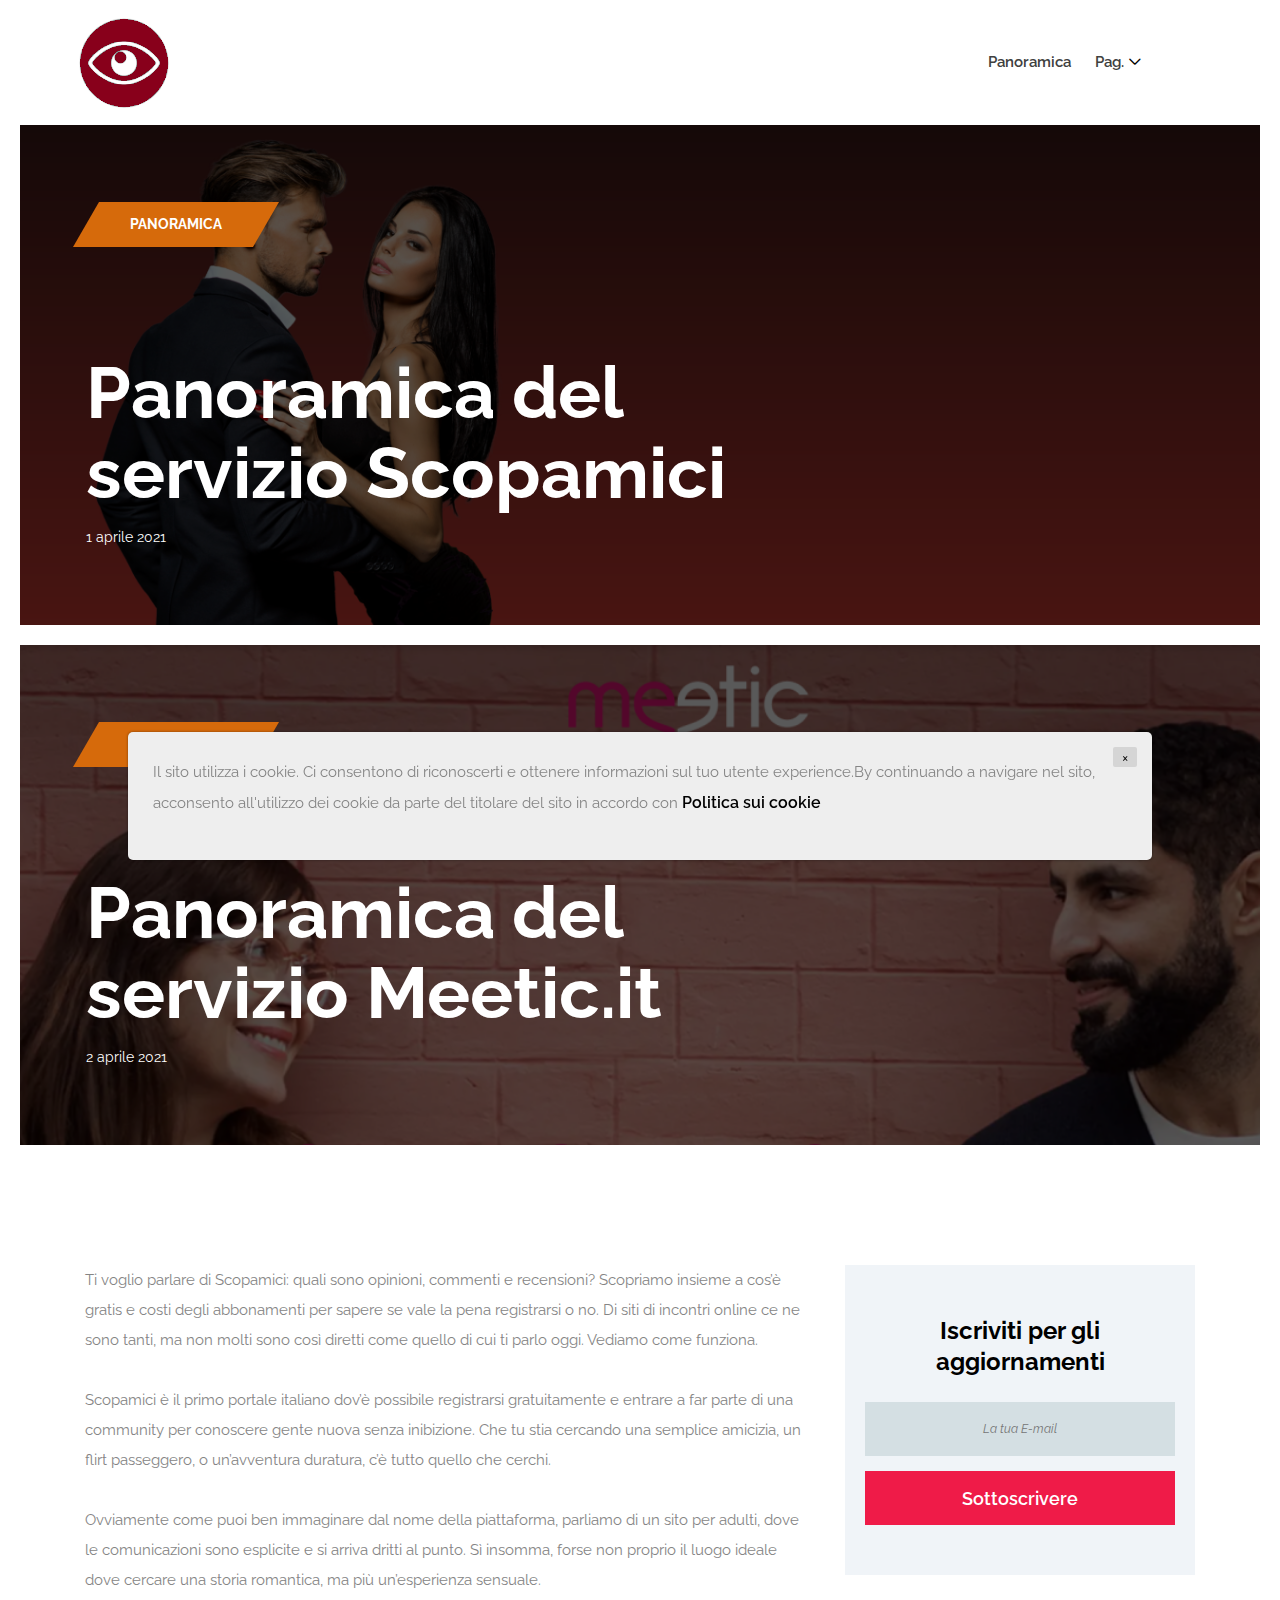
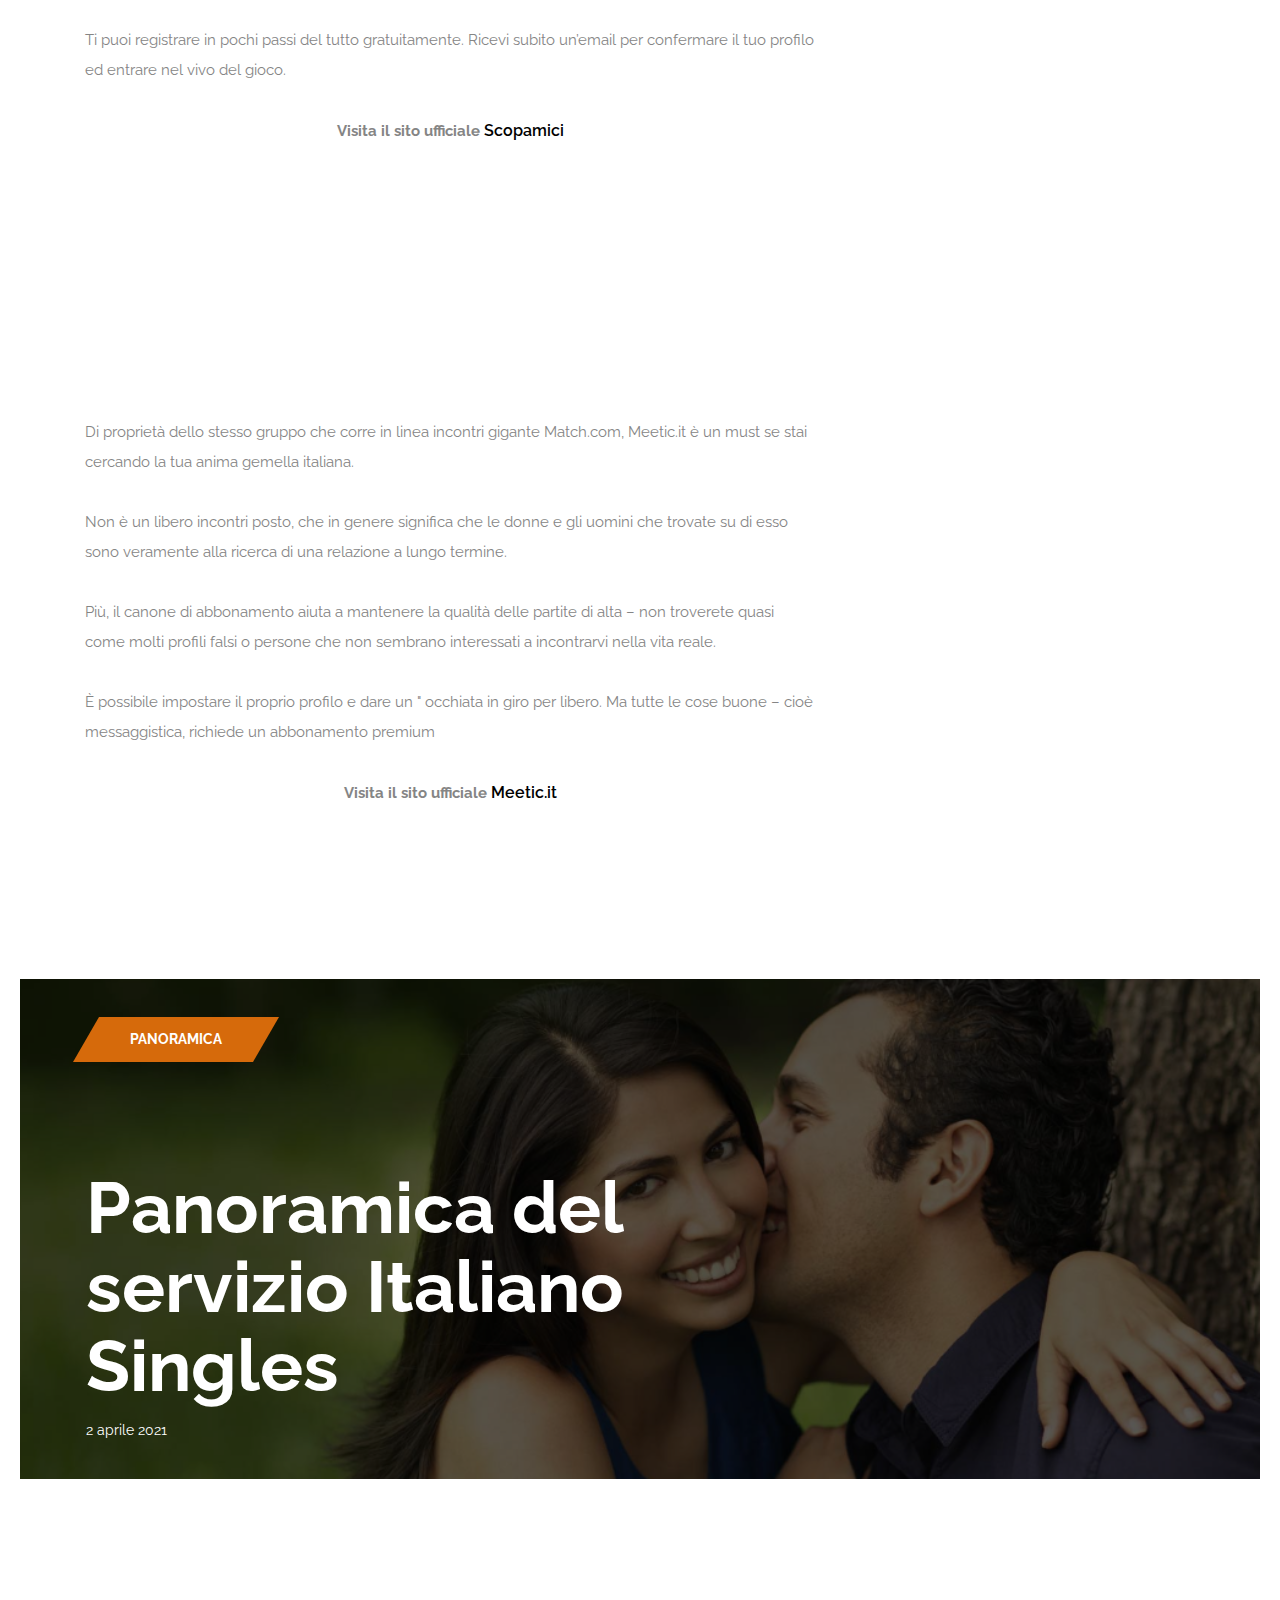
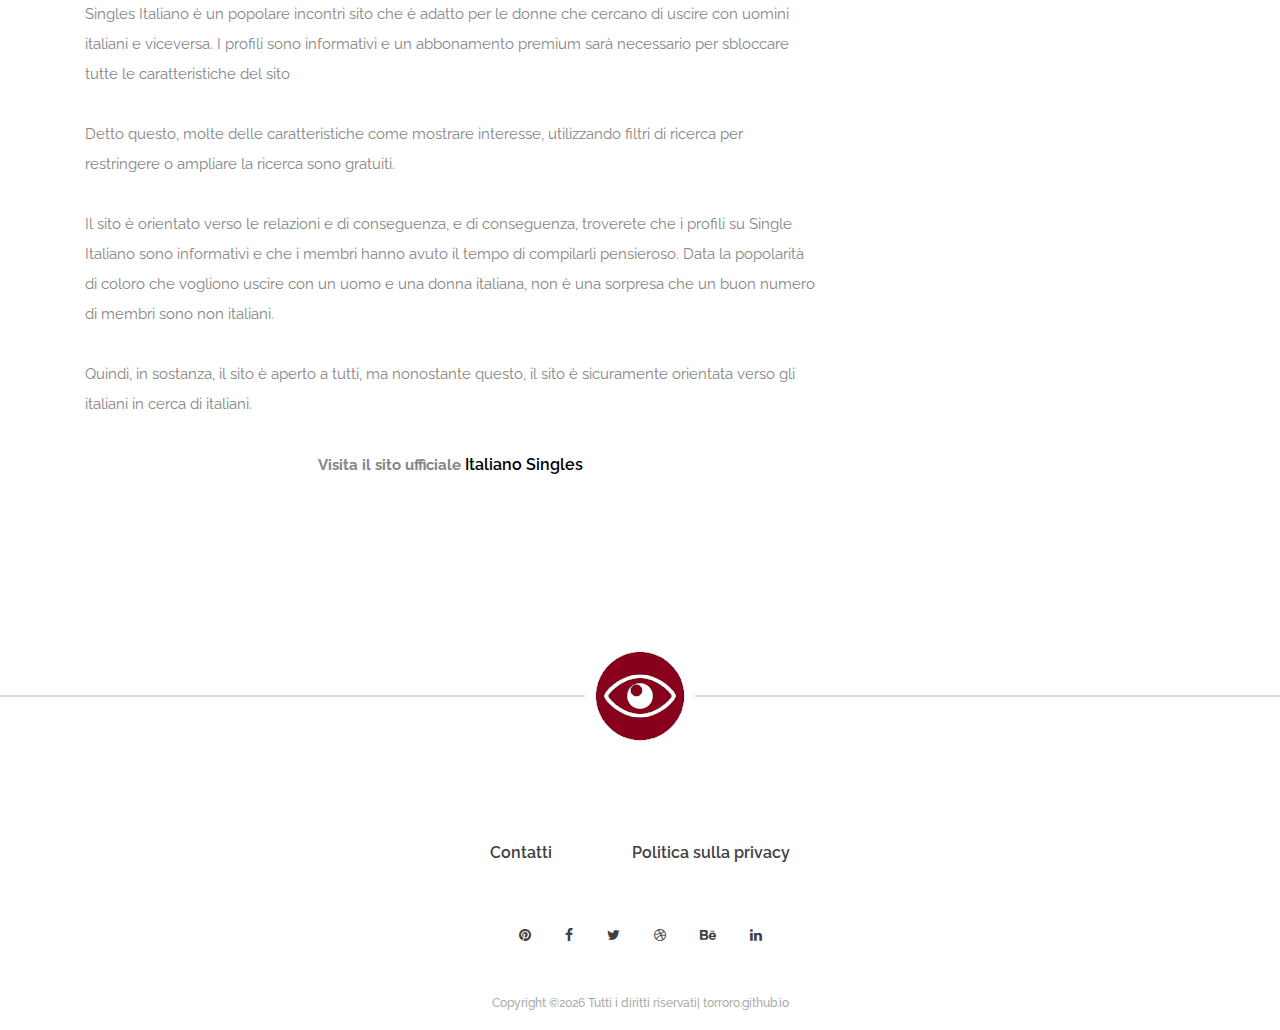
==== index.html @ 52f7a4c8 "Add files via upload" ====
<!DOCTYPE html>
<html lang="it">

<head>
    <meta charset="UTF-8">
    <meta name="description" content="">
    <meta http-equiv="X-UA-Compatible" content="IE=edge">
    <meta name="viewport" content="width=device-width, initial-scale=1, shrink-to-fit=no">
	<meta name="keywords" content="sito di incontri, incontri online, trovare un partner, trovare una coppia, trovare l'amore, servizio di incontri">
    <!-- The above 4 meta tags *must* come first in the head; any other head content must come *after* these tags -->

    <!-- Title -->
    <title>Panoramica dei servizi di incontri</title>

    <!-- Favicon -->
    <link rel="icon" href="img/core-img/logo.png">

    <!-- Stylesheet -->
    <link rel="stylesheet" href="style.css">

</head>

<body>
    <!-- Preloader -->
    <div class="preloader d-flex align-items-center justify-content-center">
        <div class="lds-ellipsis">
            <div></div>
            <div></div>
            <div></div>
            <div></div>
        </div>
    </div>

    <!-- ##### Header Area Start ##### -->
    <header class="header-area">
        <!-- Navbar Area -->
        <div class="newsbox-main-menu">
            <div class="classy-nav-container breakpoint-off">
                <div class="container-fluid">
                    <!-- Menu -->
                    <nav class="classy-navbar justify-content-between" id="newsboxNav">

                        <!-- Nav brand -->
                        <a href="/"  class="nav-brand"><img src="img/core-img/logo.png" alt=""></a>

                        <!-- Navbar Toggler -->
                        <div class="classy-navbar-toggler">
                            <span class="navbarToggler"><span></span><span></span><span></span></span>
                        </div>

                        <!-- Menu -->
                        <div class="classy-menu">

                            <!-- Close Button -->
                            <div class="classycloseIcon">
                                <div class="cross-wrap"><span class="top"></span><span class="bottom"></span></div>
                            </div>

                                                       <!-- Nav Start -->
                            <div class="classynav">
                                <ul>
                                    
                                    <li><a href="/">Panoramica</a></li>
                                    <li><a href="/">Pag.</a>
                                        <ul class="dropdown">
                                            <li><a href="/">Panoramica</a></li>
                                            <li><a href="contact.html">Contatti</a></li>
											<li><a href="privacy.html">Politica sulla privacy</a></li>
                                        </ul>
                                    </li>
                                    
                                </ul>

                                <!-- Header Add Area -->
                                <div class="header-add-area">
                              
                                </div>
                            </div>
                            <!-- Nav End -->


                        </div>
                    </nav>
                </div>
            </div>
        </div>
    </header>
    <!-- ##### Header Area End ##### -->


    <!-- ##### Post Details Title Area Start ##### -->
    <div class="post-details-title-area bg-overlay clearfix" style="background-image: url(img/bg-img/scopamici.png)">
        <div class="container-fluid h-100">
            <div class="row h-100 align-items-center">
                <div class="col-12 col-lg-8">
                    <!-- Post Content -->
                    <div class="post-content">
                        <p class="tag"><span>Panoramica</span></p>
                        <p class="post-title">Panoramica del servizio Scopamici</p>
                        <div class="d-flex align-items-center">
                            <span class="post-date mr-30">1 aprile 2021</span>
                        </div>
                    </div>
                </div>
            </div>
        </div>
    </div>
    <!-- ##### Post Details Title Area End ##### -->

    
	
	<!-- ##### Post Details Title Area Start ##### -->
    <div class="post-details-title-area bg-overlay clearfix" style="background-image: url(img/bg-img/meetic.png); background-position-y: top">
        <div class="container-fluid h-100">
            <div class="row h-100 align-items-center">
                <div class="col-12 col-lg-8">
                    <!-- Post Content -->
                    <div class="post-content">
                        <p class="tag"><span>Panoramica</span></p>
                        <p class="post-title">Panoramica del servizio Meetic.it</p>
                        <div class="d-flex align-items-center">
                            <span class="post-date mr-30">2 aprile 2021</span>
                        </div>
                    </div>
                </div>
            </div>
        </div>
    </div>
    <!-- ##### Post Details Title Area End ##### -->
	
	<!-- ##### Post Details Area Start ##### -->
    <section class="post-news-area section-padding-100-0 mb-70">
        <div class="container">
            <div class="row justify-content-center">
                <!-- Post Details Content Area -->
                <div class="col-12 col-lg-8">
                    <div class="post-details-content mb-100">
                        <p>Ti voglio parlare di Scopamici: quali sono opinioni, commenti e recensioni? Scopriamo insieme a cos’è gratis e costi degli abbonamenti per sapere se vale la pena registrarsi o no. Di siti di incontri online ce ne sono tanti, ma non molti sono così diretti come quello di cui ti parlo oggi. Vediamo come funziona.</p>
                        <p>Scopamici è il primo portale italiano dov’è possibile registrarsi gratuitamente e entrare a far parte di una community per conoscere gente nuova senza inibizione. Che tu stia cercando una semplice amicizia, un flirt passeggero, o un’avventura duratura, c’è tutto quello che cerchi.</p>
                        <p>Ovviamente come puoi ben immaginare dal nome della piattaforma, parliamo di un sito per adulti, dove le comunicazioni sono esplicite e si arriva dritti al punto. Sì insomma, forse non proprio il luogo ideale dove cercare una storia romantica, ma più un’esperienza sensuale. </p>
                        <p>Ti puoi registrare in pochi passi del tutto gratuitamente. Ricevi subito un’email per confermare il tuo profilo ed entrare nel vivo del gioco.</p>
						<p style="text-align:center"><strong>Visita il sito ufficiale <a target="_blank" href="https://scopamici.com">Scopamici</a></strong></p>
                    </div>

                </div>

                <!-- Sidebar Widget -->
                <div class="col-12 col-sm-9 col-md-6 col-lg-4">
                    <div class="sidebar-area">

                        <!-- Newsletter Widget -->
                        <div class="single-widget-area newsletter-widget mb-30">
                            <h4>Iscriviti per gli aggiornamenti</h4>
                            <form>
                                <input type="email" name="nl-email" id="nlemail" placeholder="La tua E-mail">
                                <button class="btn newsbox-btn w-100">Sottoscrivere</button>
                            </form>
                        </div>



                    </div>
                </div>
            </div>
        </div>
    </section>
    <!-- ##### Post Details Area End ##### -->

    <!-- ##### Post Details Area Start ##### -->
    <section class="post-news-area section-padding-100-0 mb-70">
        <div class="container">
            <div class="row justify-content-center">
                <!-- Post Details Content Area -->
                <div class="col-12 col-lg-8">
                    <div class="post-details-content mb-100">
                        <p>Di proprietà dello stesso gruppo che corre in linea incontri gigante Match.com, Meetic.it è un must se stai cercando la tua anima gemella italiana.</p>
                        <p>Non è un libero incontri posto, che in genere significa che le donne e gli uomini che trovate su di esso sono veramente alla ricerca di una relazione a lungo termine.</p>
                        <p>Più, il canone di abbonamento aiuta a mantenere la qualità delle partite di alta – non troverete quasi come molti profili falsi o persone che non sembrano interessati a incontrarvi nella vita reale. </p>
                        <p>È possibile impostare il proprio profilo e dare un " occhiata in giro per libero. Ma tutte le cose buone – cioè messaggistica, richiede un abbonamento premium</p>
						<p style="text-align:center"><strong>Visita il sito ufficiale <a target="_blank" href="https://meetic.it">Meetic.it</a></strong></p>
                    </div>

                </div>

                <!-- Sidebar Widget -->
                <div class="col-12 col-sm-9 col-md-6 col-lg-4">
                    <div class="sidebar-area">
                    </div>
                </div>
            </div>
        </div>
    </section>
    <!-- ##### Post Details Area End ##### -->
	
	<!-- ##### Post Details Title Area Start ##### -->
    <div class="post-details-title-area bg-overlay clearfix" style="background-image: url(img/bg-img/itsing.png); background-position-y: top">
        <div class="container-fluid h-100">
            <div class="row h-100 align-items-center">
                <div class="col-12 col-lg-8">
                    <!-- Post Content -->
                    <div class="post-content">
                        <p class="tag"><span>Panoramica</span></p>
                        <p class="post-title">Panoramica del servizio Italiano Singles</p>
                        <div class="d-flex align-items-center">
                            <span class="post-date mr-30">2 aprile 2021</span>
                        </div>
                    </div>
                </div>
            </div>
        </div>
    </div>
    <!-- ##### Post Details Title Area End ##### -->

    <!-- ##### Post Details Area Start ##### -->
    <section class="post-news-area section-padding-100-0 mb-70">
        <div class="container">
            <div class="row justify-content-center">
                <!-- Post Details Content Area -->
                <div class="col-12 col-lg-8">
                    <div class="post-details-content mb-100">
                        <p>Singles Italiano è un popolare incontri sito che è adatto per le donne che cercano di uscire con uomini italiani e viceversa. I profili sono informativi e un abbonamento premium sarà necessario per sbloccare tutte le caratteristiche del sito</p>
                        <p>Detto questo, molte delle caratteristiche come mostrare interesse, utilizzando filtri di ricerca per restringere o ampliare la ricerca sono gratuiti.</p>
                        <p>Il sito è orientato verso le relazioni e di conseguenza, e di conseguenza, troverete che i profili su Single Italiano sono informativi e che i membri hanno avuto il tempo di compilarli pensieroso. Data la popolarità di coloro che vogliono uscire con un uomo e una donna italiana, non è una sorpresa che un buon numero di membri sono non italiani.</p>
                        <p>Quindi, in sostanza, il sito è aperto a tutti, ma nonostante questo, il sito è sicuramente orientata verso gli italiani in cerca di italiani.</p>
						<p style="text-align:center"><strong>Visita il sito ufficiale <a target="_blank" href="https://italianosingles.com">Italiano Singles</a></strong></p>
                    </div>

                </div>

                <!-- Sidebar Widget -->
                <div class="col-12 col-sm-9 col-md-6 col-lg-4">
                    <div class="sidebar-area">
                    </div>
                </div>
            </div>
        </div>
    </section>
    <!-- ##### Post Details Area End ##### -->
	
	

    <!-- ##### Footer Area Start ##### -->
    <footer class="footer-area">
        <!-- Footer Logo -->
        <div class="footer-logo mb-100">
            <a href="/"><img src="img/core-img/logo.png" alt=""></a>
        </div>
        <!-- Footer Content -->
        <div class="container">
            <div class="row">
                <div class="col-12">
                    <div class="footer-content text-center">
                        <!-- Footer Nav -->
                        <div class="footer-nav">
                            <ul>
                                <li><a href="contact.html">Contatti</a></li>
                                <li><a href="privacy.html">Politica sulla privacy</a></li>
                            </ul>
                        </div>
                        <!-- Social Info -->
                        <div class="footer-social-info">
                            <a href="/" data-toggle="tooltip" data-placement="top" title="pinterest"><i class="fa fa-pinterest" aria-hidden="true"></i></a>
                            <a href="/" data-toggle="tooltip" data-placement="top" title="facebook"><i class="fa fa-facebook" aria-hidden="true"></i></a>
                            <a href="/" data-toggle="tooltip" data-placement="top" title="twitter"><i class="fa fa-twitter" aria-hidden="true"></i></a>
                            <a href="/" data-toggle="tooltip" data-placement="top" title="dribbble"><i class="fa fa-dribbble" aria-hidden="true"></i></a>
                            <a href="/" data-toggle="tooltip" data-placement="top" title="behance"><i class="fa fa-behance" aria-hidden="true"></i></a>
                            <a href="/" data-toggle="tooltip" data-placement="top" title="linkedin"><i class="fa fa-linkedin" aria-hidden="true"></i></a>
                        </div>

                        
                        <!-- Copywrite Text -->
                        <p class="copywrite-text"><a>
<!-- Link back to Colorlib can't be removed. Template is licensed under CC BY 3.0. -->
Copyright &copy;<script>document.write(new Date().getFullYear());</script> Tutti i diritti riservati| torroro.github.io</a>
<!-- Link back to Colorlib can't be removed. Template is licensed under CC BY 3.0. --></p>
                    </div>
                </div>
            </div>
        </div>
    </footer>
    <!-- ##### Footer Area Start ##### -->

    <!-- ##### All Javascript Script ##### -->
    <!-- jQuery-2.2.4 js -->
    <script src="js/jquery/jquery-2.2.4.min.js"></script>
    <!-- Popper js -->
    <script src="js/bootstrap/popper.min.js"></script>
    <!-- Bootstrap js -->
    <script src="js/bootstrap/bootstrap.min.js"></script>
    <!-- All Plugins js -->
    <script src="js/plugins/plugins.js"></script>
    <!-- Active js -->
    <script src="js/active.js"></script>
	<div class='cookie-banner'>
		<p>
			Il sito utilizza i cookie. Ci consentono di riconoscerti e ottenere informazioni sul tuo utente experience.By continuando a navigare nel sito, acconsento all'utilizzo dei cookie da parte del titolare del sito in accordo con <a target="_blank" href="https://en.wikipedia.org/wiki/HTTP_cookie"> Politica sui cookie</a>
		</p>
		<button class='close-cookie'>&times;</button>
	</div>
	<script>
		window.onload = function() {
			$('.close-cookie').click(function () {
				$('.cookie-banner').fadeOut();
			})
		}
	</script>
	<script>
		let elems = document.querySelectorAll('.server-name');
		elems.forEach((elem) => {
			elem.innerHTML = window.location.hostname
		})
	</script>
</body>

</html>
---- style.css ----
/* [Master Stylesheet - v1.0] */
/* :: 1.0 Import Fonts */
@import url("https://fonts.googleapis.com/css?family=Raleway:200,300,400,500,600,700,800,900");
/* :: 2.0 Import All CSS */
@import url(css/bootstrap.min.css);
@import url(css/classy-nav.css);
@import url(css/owl.carousel.min.css);
@import url(css/animate.css);
@import url(css/magnific-popup.css);
@import url(css/font-awesome.min.css);
/* :: 3.0 Base CSS */
* {
  margin: 0;
  padding: 0; }

body {
  font-family: "Raleway", sans-serif;
  font-size: 14px; }

h1,
h2,
h3,
h4,
h5,
h6 {
  font-family: "Raleway", sans-serif;
  color: #000000;
  line-height: 1.3;
  font-weight: 700; }

p {
  font-family: "Raleway", sans-serif;
  color: #858585;
  font-size: 15px;
  line-height: 2;
  font-weight: 400; }

a,
a:hover,
a:focus {
  -webkit-transition-duration: 500ms;
  transition-duration: 500ms;
  text-decoration: none;
  outline: 0 solid transparent;
  color: #000000;
  font-weight: 600;
  font-size: 16px;
  font-family: "Raleway", sans-serif; }

ul,
ol {
  margin: 0; }
  ul li,
  ol li {
    list-style: none; }

img {
  height: auto;
  max-width: 100%; }

/* :: 3.1.0 Spacing */
.mt-15 {
  margin-top: 15px !important; }

.mt-30 {
  margin-top: 30px !important; }

.mt-50 {
  margin-top: 50px !important; }

.mt-70 {
  margin-top: 70px !important; }

.mt-100 {
  margin-top: 100px !important; }

.mb-15 {
  margin-bottom: 15px !important; }

.mb-30 {
  margin-bottom: 30px !important; }

.mb-50 {
  margin-bottom: 50px !important; }

.mb-70 {
  margin-bottom: 70px !important; }

.mb-100 {
  margin-bottom: 100px !important; }

.ml-15 {
  margin-left: 15px !important; }

.ml-30 {
  margin-left: 30px !important; }

.ml-50 {
  margin-left: 50px !important; }

.mr-15 {
  margin-right: 15px !important; }

.mr-30 {
  margin-right: 30px !important; }

.mr-50 {
  margin-right: 50px !important; }

/* :: 3.2.0 Height */
.height-400 {
  height: 400px !important; }

.height-500 {
  height: 500px !important; }

.height-600 {
  height: 600px !important; }

.height-700 {
  height: 700px !important; }

.height-800 {
  height: 800px !important; }

/* :: 3.3.0 Section Padding */
.section-padding-100 {
  padding-top: 100px;
  padding-bottom: 100px; }

.section-padding-100-0 {
  padding-top: 100px;
  padding-bottom: 0; }

.section-padding-0-100 {
  padding-top: 0;
  padding-bottom: 100px; }

.section-padding-100-70 {
  padding-top: 100px;
  padding-bottom: 70px; }

/* :: 3.4.0 Preloader */
.preloader {
  background-color: #ffffff;
  width: 100%;
  height: 100%;
  position: fixed;
  top: 0;
  left: 0;
  right: 0;
  z-index: 99999; }
  .preloader .lds-ellipsis {
    display: inline-block;
    position: relative;
    width: 64px;
    height: 64px; }
    .preloader .lds-ellipsis div {
      position: absolute;
      top: 27px;
      width: 11px;
      height: 11px;
      border-radius: 50%;
      background: #000000;
      animation-timing-function: cubic-bezier(0, 1, 1, 0); }
      .preloader .lds-ellipsis div:nth-child(1) {
        left: 6px;
        -webkit-animation: lds-ellipsis1 0.6s infinite;
        animation: lds-ellipsis1 0.6s infinite; }
      .preloader .lds-ellipsis div:nth-child(2) {
        left: 6px;
        -webkit-animation: lds-ellipsis2 0.6s infinite;
        animation: lds-ellipsis2 0.6s infinite; }
      .preloader .lds-ellipsis div:nth-child(3) {
        left: 26px;
        -webkit-animation: lds-ellipsis2 0.6s infinite;
        animation: lds-ellipsis2 0.6s infinite; }
      .preloader .lds-ellipsis div:nth-child(4) {
        left: 45px;
        -webkit-animation: lds-ellipsis3 0.6s infinite;
        animation: lds-ellipsis3 0.6s infinite; }

@-webkit-keyframes lds-ellipsis1 {
  0% {
    -webkit-transform: scale(0);
    transform: scale(0); }
  100% {
    -webkit-transform: scale(1);
    transform: scale(1); } }
@keyframes lds-ellipsis1 {
  0% {
    -webkit-transform: scale(0);
    transform: scale(0); }
  100% {
    -webkit-transform: scale(1);
    transform: scale(1); } }
@-webkit-keyframes lds-ellipsis3 {
  0% {
    -webkit-transform: scale(1);
    transform: scale(1); }
  100% {
    -webkit-transform: scale(0);
    transform: scale(0); } }
@keyframes lds-ellipsis3 {
  0% {
    -webkit-transform: scale(1);
    transform: scale(1); }
  100% {
    -webkit-transform: scale(0);
    transform: scale(0); } }
@-webkit-keyframes lds-ellipsis2 {
  0% {
    -webkit-transform: translate(0, 0);
    transform: translate(0, 0); }
  100% {
    -webkit-transform: translate(19px, 0);
    transform: translate(19px, 0); } }
@keyframes lds-ellipsis2 {
  0% {
    -webkit-transform: translate(0, 0);
    transform: translate(0, 0); }
  100% {
    -webkit-transform: translate(19px, 0);
    transform: translate(19px, 0); } }
/* :: 3.5.0 Miscellaneous */
.tooltip-inner {
  background-color: #ef1b48; }

.tooltip .arrow::before {
  border-top-color: #ef1b48; }

.bg-img {
  background-position: center center;
  background-size: cover;
  background-repeat: no-repeat; }

.bg-white {
  background-color: #ffffff !important; }

.bg-dark {
  background-color: #000000 !important; }

.bg-transparent {
  background-color: transparent !important; }

.bg-gray {
  background-color: #f0f4f8; }

.font-bold {
  font-weight: 700; }

.font-light {
  font-weight: 300; }

.bg-overlay {
  position: relative;
  z-index: 2;
  background-position: center center;
  background-size: cover; }
  .bg-overlay::after {
    background-color: rgba(0, 0, 0, 0.35);
    position: absolute;
    z-index: -1;
    top: 0;
    left: 0;
    width: 100%;
    height: 100%;
    content: ""; }

.bg-fixed {
  background-attachment: fixed !important; }

/* :: 3.6.0 ScrollUp */
#scrollUp {
  background-color: #000000;
  border-radius: 0;
  bottom: 50px;
  color: #ffffff;
  font-size: 24px;
  height: 40px;
  line-height: 40px;
  right: 50px;
  text-align: center;
  width: 40px;
  -webkit-transition-duration: 500ms;
  transition-duration: 500ms;
  box-shadow: 0 1px 5px 2px rgba(0, 0, 0, 0.15); }
  @media only screen and (max-width: 767px) {
    #scrollUp {
      right: 30px;
      bottom: 30px; } }
  #scrollUp:hover {
    background-color: #ef1b48;
    color: #ffffff; }

/* :: 3.7.0 Newsbox Button */
.newsbox-btn {
  background-color: #ef1b48;
  -webkit-transition-duration: 500ms;
  transition-duration: 500ms;
  position: relative;
  z-index: 1;
  display: inline-block;
  min-width: 170px;
  height: 54px;
  color: #ffffff;
  border-radius: 0;
  padding: 0 30px;
  font-size: 18px;
  line-height: 54px;
  font-weight: 600;
  text-transform: capitalize; }
  .newsbox-btn:hover, .newsbox-btn:focus {
    font-size: 18px;
    font-weight: 600;
    background-color: #000000;
    color: #ffffff; }
  .newsbox-btn.btn-2 {
    background-color: #2f2f2f;
    color: #ffffff; }
    .newsbox-btn.btn-2:hover, .newsbox-btn.btn-2:focus {
      background-color: #ef1b48;
      color: #ffffff; }
  .newsbox-btn.btn-3 {
    background-color: #0b87d6;
    color: #ffffff; }
    .newsbox-btn.btn-3:hover, .newsbox-btn.btn-3:focus {
      background-color: #ef1b48;
      color: #ffffff; }

/* :: 4.0 Header Area CSS */
.header-area {
  position: relative;
  z-index: 1000;
  width: 100%; }
  .header-area .newsbox-main-menu {
    position: relative;
    width: 100%;
    height: 125px;
    padding: 0 5%; }
    @media only screen and (max-width: 767px) {
      .header-area .newsbox-main-menu {
        height: 90px; } }
    .header-area .newsbox-main-menu .classy-navbar {
      height: 125px;
      padding: 0; }
      @media only screen and (max-width: 767px) {
        .header-area .newsbox-main-menu .classy-navbar {
          height: 90px; } }
      .header-area .newsbox-main-menu .classy-navbar .nav-brand {
        max-width: 160px;
        margin-right: 30px; }
        @media only screen and (min-width: 992px) and (max-width: 1199px) {
          .header-area .newsbox-main-menu .classy-navbar .nav-brand {
            max-width: 130px;
            margin-right: 20px; } }
        @media only screen and (max-width: 767px) {
          .header-area .newsbox-main-menu .classy-navbar .nav-brand {
            max-width: 120px; } }
      .header-area .newsbox-main-menu .classy-navbar .classynav ul li a {
        font-weight: 600;
        text-transform: capitalize;
        font-size: 15px;
        padding: 0 10px;
        color: #404040; }
        .header-area .newsbox-main-menu .classy-navbar .classynav ul li a:hover, .header-area .newsbox-main-menu .classy-navbar .classynav ul li a:focus {
          color: #ef1b48; }
        @media only screen and (min-width: 992px) and (max-width: 1199px) {
          .header-area .newsbox-main-menu .classy-navbar .classynav ul li a {
            font-size: 13px;
            padding: 0 10px; } }
      .header-area .newsbox-main-menu .classy-navbar .classynav ul li ul li a {
        color: #404040;
        font-size: 14px; }
    .header-area .newsbox-main-menu .header-add-area {
      position: relative;
      z-index: 1;
      margin-left: 50px; }
      @media only screen and (min-width: 992px) and (max-width: 1199px) {
        .header-area .newsbox-main-menu .header-add-area {
          margin-left: 20px;
          max-width: 250px; } }
      @media only screen and (min-width: 768px) and (max-width: 991px) {
        .header-area .newsbox-main-menu .header-add-area {
          margin-left: 0;
          margin-top: 15px; } }
      @media only screen and (max-width: 767px) {
        .header-area .newsbox-main-menu .header-add-area {
          margin-left: 0;
          margin-top: 15px; } }

/* :: 5.0 Breaking News Area CSS */
.breaking-news-area {
  position: relative;
  z-index: 1;
  padding: 35px 4%;
  background-color: #f0f4f8;
  margin: 0 20px 20px; }
  @media only screen and (min-width: 992px) and (max-width: 1199px) {
    .breaking-news-area {
      padding: 20px 1%; } }
  @media only screen and (min-width: 768px) and (max-width: 991px) {
    .breaking-news-area {
      padding: 20px 1%; } }
  @media only screen and (max-width: 767px) {
    .breaking-news-area {
      padding: 20px 1%; } }
  .breaking-news-area .breaking-news-ticker {
    position: relative;
    z-index: 1; }
    .breaking-news-area .breaking-news-ticker .title {
      -webkit-box-flex: 0;
      -ms-flex: 0 0 180px;
      flex: 0 0 180px;
      max-width: 180px;
      width: 180px;
      background-color: #ef1b48;
      height: 55px; }
      @media only screen and (min-width: 768px) and (max-width: 991px) {
        .breaking-news-area .breaking-news-ticker .title {
          -webkit-box-flex: 0;
          -ms-flex: 0 0 150px;
          flex: 0 0 150px;
          max-width: 150px;
          width: 150px; } }
      @media only screen and (max-width: 767px) {
        .breaking-news-area .breaking-news-ticker .title {
          -webkit-box-flex: 0;
          -ms-flex: 0 0 70px;
          flex: 0 0 70px;
          max-width: 70px;
          width: 70px;
          height: 40px; } }
      @media only screen and (min-width: 480px) and (max-width: 767px) {
        .breaking-news-area .breaking-news-ticker .title {
          -webkit-box-flex: 0;
          -ms-flex: 0 0 100px;
          flex: 0 0 100px;
          max-width: 100px;
          width: 100px; } }
      .breaking-news-area .breaking-news-ticker .title h6 {
        font-size: 18px;
        margin-bottom: 0;
        line-height: 1;
        color: #ffffff;
        text-align: center;
        line-height: 55px; }
        @media only screen and (max-width: 767px) {
          .breaking-news-area .breaking-news-ticker .title h6 {
            line-height: 40px;
            font-size: 12px; } }
    .breaking-news-area .breaking-news-ticker .ticker {
      width: 100%;
      text-align: left;
      position: relative;
      overflow: hidden;
      padding: 0 20px;
      -webkit-box-flex: 0;
      -ms-flex: 0 0 calc(100% - 180px);
      flex: 0 0 calc(100% - 180px);
      max-width: calc(100% - 180px);
      width: calc(100% - 180px); }
      @media only screen and (max-width: 767px) {
        .breaking-news-area .breaking-news-ticker .ticker {
          padding: 0 10px;
          -webkit-box-flex: 0;
          -ms-flex: 0 0 calc(100% - 70px);
          flex: 0 0 calc(100% - 70px);
          max-width: calc(100% - 70px);
          width: calc(100% - 70px); } }
      @media only screen and (min-width: 480px) and (max-width: 767px) {
        .breaking-news-area .breaking-news-ticker .ticker {
          padding: 0 10px;
          -webkit-box-flex: 0;
          -ms-flex: 0 0 calc(100% - 100px);
          flex: 0 0 calc(100% - 100px);
          max-width: calc(100% - 100px);
          width: calc(100% - 100px); } }
      .breaking-news-area .breaking-news-ticker .ticker ul {
        width: 100%;
        position: relative;
        z-index: 1; }
        .breaking-news-area .breaking-news-ticker .ticker ul li {
          display: none;
          width: 100%; }
          .breaking-news-area .breaking-news-ticker .ticker ul li a {
            display: block;
            font-size: 16px;
            color: #404040;
            height: 38px;
            line-height: 38px; }
            @media only screen and (max-width: 767px) {
              .breaking-news-area .breaking-news-ticker .ticker ul li a {
                font-size: 12px; } }
            .breaking-news-area .breaking-news-ticker .ticker ul li a:hover, .breaking-news-area .breaking-news-ticker .ticker ul li a:focus {
              color: #ef1b48; }

/* :: 6.0 Hero Area CSS */
.hero-area {
  position: relative;
  z-index: 1;
  padding: 0 5px; }

/* :: 7.0 Footer Area CSS */
.footer-area {
  position: relative;
  z-index: 1; }
  .footer-area .footer-logo {
    position: relative;
    z-index: 10;
    text-align: center;
    width: 100%; }
    .footer-area .footer-logo a {
      display: inline-block;
      background-color: #ffffff;
      padding: 0 10px; }
    .footer-area .footer-logo::after {
      position: absolute;
      width: 100%;
      content: '';
      background-color: #d6dfe2;
      height: 2px;
      top: 50%;
      left: 0;
      right: 0;
      margin-top: -1px;
      z-index: -1; }
  .footer-area .footer-nav {
    position: relative;
    z-index: 1;
    margin-bottom: 60px;
    display: block; }
    .footer-area .footer-nav ul {
      display: -webkit-box;
      display: -ms-flexbox;
      display: flex;
      -webkit-box-align: center;
      -ms-flex-align: center;
      -ms-grid-row-align: center;
      align-items: center;
      -webkit-box-pack: center;
      -ms-flex-pack: center;
      justify-content: center; }
    .footer-area .footer-nav li a {
      color: #404040;
      font-size: 16px;
      padding: 0 40px; }
      @media only screen and (min-width: 768px) and (max-width: 991px) {
        .footer-area .footer-nav li a {
          padding: 0 20px; } }
      @media only screen and (max-width: 767px) {
        .footer-area .footer-nav li a {
          font-size: 14px;
          padding: 0 5px; } }
      @media only screen and (min-width: 576px) and (max-width: 767px) {
        .footer-area .footer-nav li a {
          font-size: 15px;
          padding: 0 20px; } }
      .footer-area .footer-nav li a:hover, .footer-area .footer-nav li a:focus {
        color: #ef1b48; }
  .footer-area .footer-social-info {
    position: relative;
    z-index: 1;
    display: block;
    margin-bottom: 30px; }
    .footer-area .footer-social-info a {
      display: inline-block;
      padding: 0 15px;
      font-size: 14px;
      color: #404040; }
  .footer-area .copywrite-text {
    font-size: 12px;
    margin-bottom: 0;
    color: #a9a9a9;
    font-weight: 500;
    padding: 15px 0; }
    .footer-area .copywrite-text a {
      color: #a9a9a9;
      font-size: 12px;
      font-weight: 500; }
      .footer-area .copywrite-text a:hover, .footer-area .copywrite-text a:focus {
        color: #ef1b48; }

/* :: 8.0 Footer Add Area */
.big-add-area {
  position: relative;
  z-index: 1;
  padding: 0 4%; }
  .big-add-area img {
    width: 100%; }

/* :: 9.0 Blog Area CSS */
.single-blog-post {
  position: relative;
  z-index: 1;
  overflow: hidden;
  -webkit-transition-duration: 500ms;
  transition-duration: 500ms; }
  .single-blog-post.style-1 .blog-thumbnail {
    position: relative;
    z-index: 1;
    -webkit-transition-duration: 500ms;
    transition-duration: 500ms; }
    .single-blog-post.style-1 .blog-thumbnail img {
      width: 100%;
      -webkit-transition-duration: 800ms;
      transition-duration: 800ms; }
    .single-blog-post.style-1 .blog-thumbnail.bg-overlay::after {
      z-index: 5; }
  .single-blog-post.style-1 .blog-content {
    position: absolute;
    bottom: 30px;
    left: 30px;
    z-index: 50; }
    .single-blog-post.style-1 .blog-content .post-date {
      font-size: 14px;
      color: #ffffff;
      font-weight: 500;
      display: block;
      -webkit-transition-duration: 500ms;
      transition-duration: 500ms; }
    .single-blog-post.style-1 .blog-content .post-title {
      font-weight: 500;
      font-size: 30px;
      margin-bottom: 0;
      color: #ffffff;
      -webkit-transition-duration: 500ms;
      transition-duration: 500ms; }
      @media only screen and (min-width: 992px) and (max-width: 1199px) {
        .single-blog-post.style-1 .blog-content .post-title {
          font-size: 24px; } }
      @media only screen and (min-width: 768px) and (max-width: 991px) {
        .single-blog-post.style-1 .blog-content .post-title {
          font-size: 16px; } }
      @media only screen and (min-width: 576px) and (max-width: 767px) {
        .single-blog-post.style-1 .blog-content .post-title {
          font-size: 18px; } }
      @media only screen and (max-width: 767px) {
        .single-blog-post.style-1 .blog-content .post-title {
          font-size: 16px; } }
      .single-blog-post.style-1 .blog-content .post-title:hover, .single-blog-post.style-1 .blog-content .post-title:focus {
        color: #ef1b48; }
  .single-blog-post.style-1:hover .blog-thumbnail img {
    -webkit-transform: scale(1.1);
    transform: scale(1.1); }
  .single-blog-post.style-2 .blog-thumbnail {
    margin-bottom: 20px; }
    .single-blog-post.style-2 .blog-thumbnail img {
      width: 100%; }
  .single-blog-post.style-2 .blog-content {
    position: relative;
    z-index: 1; }
    .single-blog-post.style-2 .blog-content .post-date {
      font-size: 12px;
      color: #636363;
      margin-bottom: 10px; }
    .single-blog-post.style-2 .blog-content .post-title {
      display: block;
      font-weight: 600;
      font-size: 22px;
      margin-bottom: 10px;
      color: #232323; }
      .single-blog-post.style-2 .blog-content .post-title:hover, .single-blog-post.style-2 .blog-content .post-title:focus {
        color: #ef1b48; }
    .single-blog-post.style-2 .blog-content .post-author {
      display: block;
      font-size: 12px;
      color: #636363;
      font-weight: 500;
      -webkit-transition-duration: 500ms;
      transition-duration: 500ms; }
      .single-blog-post.style-2 .blog-content .post-author:hover, .single-blog-post.style-2 .blog-content .post-author:focus {
        color: #ef1b48; }
  .single-blog-post.style-2:hover {
    -webkit-transform: translateY(-15px);
    transform: translateY(-15px); }
    .single-blog-post.style-2:hover .blog-content .post-title {
      color: #ef1b48; }
  .single-blog-post.style-3 .blog-thumbnail {
    margin-bottom: 20px;
    position: relative;
    z-index: 1; }
    .single-blog-post.style-3 .blog-thumbnail img {
      width: 100%; }
    .single-blog-post.style-3 .blog-thumbnail .video-btn {
      position: absolute;
      top: 50%;
      left: 50%;
      -webkit-transform: translate(-50%, -50%);
      transform: translate(-50%, -50%);
      width: 63px;
      height: 63px;
      background-color: #ef1b48;
      color: #ffffff;
      font-size: 24px;
      line-height: 63px;
      display: block;
      border-radius: 50%;
      text-align: center;
      margin: 0 auto 20px;
      z-index: 50; }
      .single-blog-post.style-3 .blog-thumbnail .video-btn:hover {
        background-color: #000000;
        color: #ffffff; }
  .single-blog-post.style-3 .blog-content {
    position: relative;
    z-index: 1; }
    .single-blog-post.style-3 .blog-content .post-date {
      font-size: 12px;
      color: #ffffff;
      margin-bottom: 10px;
      -webkit-transition-duration: 500ms;
      transition-duration: 500ms; }
    .single-blog-post.style-3 .blog-content .post-title {
      display: block;
      font-weight: 600;
      font-size: 22px;
      margin-bottom: 10px;
      color: #ffffff;
      -webkit-transition-duration: 500ms;
      transition-duration: 500ms;
      line-height: 1.3; }
      @media only screen and (min-width: 768px) and (max-width: 991px) {
        .single-blog-post.style-3 .blog-content .post-title {
          font-size: 18px; } }
      .single-blog-post.style-3 .blog-content .post-title:hover, .single-blog-post.style-3 .blog-content .post-title:focus {
        color: #ef1b48; }
    .single-blog-post.style-3 .blog-content .post-author {
      display: block;
      font-size: 12px;
      color: #ffffff;
      -webkit-transition-duration: 500ms;
      transition-duration: 500ms;
      font-weight: 500; }
      .single-blog-post.style-3 .blog-content .post-author:hover, .single-blog-post.style-3 .blog-content .post-author:focus {
        color: #ef1b48; }
  .single-blog-post.style-3:hover .blog-content .post-title {
    color: #ef1b48; }
  .single-blog-post.style-4 .blog-thumbnail {
    -webkit-box-flex: 0;
    -ms-flex: 0 0 120px;
    flex: 0 0 120px;
    max-width: 120px;
    width: 120px;
    margin-right: 15px; }
    .single-blog-post.style-4 .blog-thumbnail img {
      width: 100%; }
  .single-blog-post.style-4 .blog-content {
    position: relative;
    z-index: 1; }
    .single-blog-post.style-4 .blog-content .post-date {
      font-size: 12px;
      color: #636363;
      margin-bottom: 5px;
      -webkit-transition-duration: 500ms;
      transition-duration: 500ms; }
    .single-blog-post.style-4 .blog-content .post-title {
      display: block;
      font-weight: 600;
      font-size: 16px;
      margin-bottom: 0;
      color: #232323;
      -webkit-transition-duration: 500ms;
      transition-duration: 500ms; }
      .single-blog-post.style-4 .blog-content .post-title:hover, .single-blog-post.style-4 .blog-content .post-title:focus {
        font-weight: 600;
        color: #ef1b48; }
  .single-blog-post.style-4:hover .blog-content .post-title {
    color: #ef1b48; }
  .single-blog-post.style-5 .blog-thumbnail {
    -webkit-box-flex: 0;
    -ms-flex: 0 0 45%;
    flex: 0 0 45%;
    max-width: 45%;
    width: 45%;
    margin-right: 30px; }
    .single-blog-post.style-5 .blog-thumbnail img {
      width: 100%; }
    @media only screen and (max-width: 767px) {
      .single-blog-post.style-5 .blog-thumbnail {
        -webkit-box-flex: 0;
        -ms-flex: 0 0 100%;
        flex: 0 0 100%;
        max-width: 100%;
        width: 100%;
        margin-right: 0;
        margin-bottom: 30px; } }
  .single-blog-post.style-5 .blog-content {
    position: relative;
    z-index: 1;
    -webkit-box-flex: 0;
    -ms-flex: 0 0 calc(55% - 30px);
    flex: 0 0 calc(55% - 30px);
    max-width: calc(55% - 30px);
    width: calc(55% - 30px); }
    @media only screen and (max-width: 767px) {
      .single-blog-post.style-5 .blog-content {
        -webkit-box-flex: 0;
        -ms-flex: 0 0 100%;
        flex: 0 0 100%;
        max-width: 100%;
        width: 100%; } }
    .single-blog-post.style-5 .blog-content .post-date {
      font-size: 12px;
      color: #636363;
      margin-bottom: 10px;
      -webkit-transition-duration: 500ms;
      transition-duration: 500ms; }
    .single-blog-post.style-5 .blog-content .post-title {
      display: block;
      font-weight: 600;
      font-size: 24px;
      margin-bottom: 10px;
      color: #232323;
      -webkit-transition-duration: 500ms;
      transition-duration: 500ms; }
      @media only screen and (min-width: 768px) and (max-width: 991px) {
        .single-blog-post.style-5 .blog-content .post-title {
          font-size: 18px; } }
      .single-blog-post.style-5 .blog-content .post-title:hover, .single-blog-post.style-5 .blog-content .post-title:focus {
        font-weight: 600;
        color: #ef1b48; }
    .single-blog-post.style-5 .blog-content .post-author {
      font-size: 12px;
      color: #636363;
      margin-bottom: 30px;
      -webkit-transition-duration: 500ms;
      transition-duration: 500ms;
      display: block; }
  .single-blog-post.style-5:hover .blog-content .post-title {
    color: #ef1b48; }
  .single-blog-post.style-6 .blog-thumbnail {
    margin-bottom: 20px;
    position: relative;
    z-index: 1; }
    .single-blog-post.style-6 .blog-thumbnail img {
      width: 100%; }
    .single-blog-post.style-6 .blog-thumbnail .video-btn {
      position: absolute;
      top: 50%;
      left: 50%;
      -webkit-transform: translate(-50%, -50%);
      transform: translate(-50%, -50%);
      width: 44px;
      height: 44px;
      background-color: #ef1b48;
      color: #ffffff;
      font-size: 18px;
      line-height: 44px;
      display: block;
      border-radius: 50%;
      text-align: center;
      margin: 0 auto 20px;
      z-index: 50; }
      .single-blog-post.style-6 .blog-thumbnail .video-btn:hover {
        background-color: #000000;
        color: #ffffff; }
  .single-blog-post.style-6 .blog-content {
    position: relative;
    z-index: 1; }
    .single-blog-post.style-6 .blog-content .post-date {
      font-size: 12px;
      color: #a2a2a2;
      margin-bottom: 10px;
      -webkit-transition-duration: 500ms;
      transition-duration: 500ms; }
    .single-blog-post.style-6 .blog-content .post-title {
      display: block;
      font-weight: 600;
      font-size: 18px;
      margin-bottom: 0;
      color: #232323;
      -webkit-transition-duration: 500ms;
      transition-duration: 500ms;
      line-height: 1.3; }
      .single-blog-post.style-6 .blog-content .post-title:hover, .single-blog-post.style-6 .blog-content .post-title:focus {
        font-weight: 600;
        color: #ef1b48; }
  .single-blog-post.style-6:hover .blog-content .post-title {
    color: #ef1b48; }

.sidebar-area {
  position: relative;
  z-index: 1; }
  @media only screen and (min-width: 768px) and (max-width: 991px) {
    .sidebar-area {
      margin-top: 100px; } }
  @media only screen and (max-width: 767px) {
    .sidebar-area {
      margin-top: 100px; } }

.single-widget-area {
  position: relative;
  z-index: 1; }
  .single-widget-area.newsletter-widget {
    background-color: #f0f4f8;
    padding: 50px 20px;
    text-align: center; }
    .single-widget-area.newsletter-widget h4 {
      margin-bottom: 25px; }
    .single-widget-area.newsletter-widget form input {
      text-align: center;
      width: 100%;
      background-color: #d4dfe3;
      height: 54px;
      font-size: 12px;
      font-style: italic;
      color: #4c4c4c;
      border: none;
      margin-bottom: 15px; }
    .single-widget-area.newsletter-widget p {
      font-size: 12px;
      font-style: italic; }
  .single-widget-area.news-widget h4 {
    margin-bottom: 60px; }

.intro-news-filter {
  position: relative;
  z-index: 1;
  margin-bottom: 30px;
  height: 32px;
  background-color: #f0f4f8; }
  @media only screen and (max-width: 767px) {
    .intro-news-filter {
      height: 64px; } }
  @media only screen and (min-width: 480px) and (max-width: 767px) {
    .intro-news-filter {
      height: 32px; } }
  .intro-news-filter h6 {
    font-size: 14px;
    margin-bottom: 0;
    line-height: 32px;
    color: #404040;
    text-transform: uppercase;
    padding-left: 15px; }
  .intro-news-filter .nav-tabs {
    border-bottom: none; }
    .intro-news-filter .nav-tabs .nav-link {
      border: none;
      border-top-left-radius: 0;
      border-top-right-radius: 0;
      display: block;
      padding: 0 15px;
      font-size: 12px;
      color: #8a8a8a;
      text-transform: uppercase;
      line-height: 32px;
      background-color: transparent; }
      .intro-news-filter .nav-tabs .nav-link.active {
        color: #ef1b48; }
      @media only screen and (min-width: 480px) and (max-width: 767px) {
        .intro-news-filter .nav-tabs .nav-link {
          padding: 0 8px; } }

.catagory-featured-post {
  position: relative;
  z-index: 1;
  height: 500px;
  padding: 35px 4%;
  background-color: #f0f4f8;
  margin: 0 20px 20px; }
  .catagory-featured-post.bg-overlay::after {
    background-color: rgba(0, 0, 0, 0.65); }
  .catagory-featured-post .post-content .tag {
    position: relative;
    z-index: 1;
    margin-bottom: 0;
    height: 45px;
    min-width: 180px;
    background-color: #31ba7e;
    color: #ffffff;
    display: inline-block;
    margin-bottom: 50px;
    text-align: center;
    -webkit-transform: skewX(-30deg);
    transform: skewX(-30deg); }
    .catagory-featured-post .post-content .tag span {
      position: absolute;
      width: 100%;
      left: 0;
      font-size: 14px;
      font-weight: 700;
      line-height: 45px;
      text-transform: uppercase;
      -webkit-transform: skew(30deg);
      transform: skew(30deg); }
  .catagory-featured-post .post-content a {
    display: block;
    color: #ffffff;
    font-size: 72px;
    line-height: 1.1;
    margin-bottom: 15px; }
    @media only screen and (min-width: 992px) and (max-width: 1199px) {
      .catagory-featured-post .post-content a {
        font-size: 48px; } }
    @media only screen and (min-width: 768px) and (max-width: 991px) {
      .catagory-featured-post .post-content a {
        font-size: 42px; } }
    @media only screen and (max-width: 767px) {
      .catagory-featured-post .post-content a {
        font-size: 24px; } }
    .catagory-featured-post .post-content a:hover, .catagory-featured-post .post-content a:focus {
      color: #ef1b48; }
  .catagory-featured-post .post-content p {
    color: #ffffff;
    font-size: 15px; }
    @media only screen and (max-width: 767px) {
      .catagory-featured-post .post-content p {
        font-size: 12px; } }
  .catagory-featured-post .post-content .post-date {
    display: block;
    font-size: 14px;
    color: #ffffff; }
    @media only screen and (max-width: 767px) {
      .catagory-featured-post .post-content .post-date {
        font-size: 12px; } }

.post-details-title-area {
  position: relative;
  z-index: 1;
  height: 500px;
  padding: 35px 4%;
  background-color: #f0f4f8;
  margin: 0 20px 20px; }
  @media only screen and (max-width: 767px) {
    .post-details-title-area {
      height: 300px; } }
  .post-details-title-area.bg-overlay::after {
    background-color: rgba(0, 0, 0, 0.65); }
  .post-details-title-area .post-content .tag {
    position: relative;
    z-index: 1;
    margin-bottom: 0;
    height: 45px;
    min-width: 180px;
    background-color: #d66a0b;
    color: #ffffff;
    display: inline-block;
    margin-bottom: 100px;
    text-align: center;
    -webkit-transform: skewX(-30deg);
    transform: skewX(-30deg); }
    @media only screen and (max-width: 767px) {
      .post-details-title-area .post-content .tag {
        margin-bottom: 50px; } }
    .post-details-title-area .post-content .tag span {
      position: absolute;
      width: 100%;
      left: 0;
      font-size: 14px;
      font-weight: 700;
      line-height: 45px;
      text-transform: uppercase;
      -webkit-transform: skew(30deg);
      transform: skew(30deg); }
  .post-details-title-area .post-content .post-title {
    display: block;
    color: #ffffff;
    font-size: 72px;
    line-height: 1.1;
    margin-bottom: 15px;
    font-weight: 700; }
    @media only screen and (min-width: 992px) and (max-width: 1199px) {
      .post-details-title-area .post-content .post-title {
        font-size: 48px; } }
    @media only screen and (min-width: 768px) and (max-width: 991px) {
      .post-details-title-area .post-content .post-title {
        font-size: 42px; } }
    @media only screen and (max-width: 767px) {
      .post-details-title-area .post-content .post-title {
        font-size: 24px; } }
  .post-details-title-area .post-content p {
    color: #ffffff;
    font-size: 15px; }
  .post-details-title-area .post-content .post-date {
    display: block;
    font-size: 14px;
    color: #ffffff; }
    @media only screen and (max-width: 767px) {
      .post-details-title-area .post-content .post-date {
        font-size: 12px; } }

.hero-contact-area {
  position: relative;
  z-index: 1;
  height: 500px;
  padding: 35px 4%;
  background-color: #f0f4f8;
  margin: 0 20px 20px; }
  .hero-contact-area.bg-overlay::after {
    background-color: rgba(0, 0, 0, 0.65); }
  @media only screen and (max-width: 767px) {
    .hero-contact-area {
      height: 300px; } }
  .hero-contact-area .post-content .tag {
    position: relative;
    z-index: 1;
    margin-bottom: 0;
    height: 45px;
    min-width: 180px;
    background-color: #0b87d6;
    color: #ffffff;
    display: inline-block;
    margin-bottom: 100px;
    text-align: center;
    -webkit-transform: skewX(-30deg);
    transform: skewX(-30deg); }
    @media only screen and (max-width: 767px) {
      .hero-contact-area .post-content .tag {
        margin-bottom: 50px; } }
    .hero-contact-area .post-content .tag span {
      position: absolute;
      width: 100%;
      left: 0;
      font-size: 14px;
      font-weight: 700;
      line-height: 45px;
      text-transform: uppercase;
      -webkit-transform: skew(30deg);
      transform: skew(30deg); }
  .hero-contact-area .post-content .post-title {
    display: block;
    color: #ffffff;
    font-size: 72px;
    line-height: 1.1;
    margin-bottom: 15px;
    font-weight: 700; }
    @media only screen and (min-width: 992px) and (max-width: 1199px) {
      .hero-contact-area .post-content .post-title {
        font-size: 48px; } }
    @media only screen and (min-width: 768px) and (max-width: 991px) {
      .hero-contact-area .post-content .post-title {
        font-size: 42px; } }
    @media only screen and (max-width: 767px) {
      .hero-contact-area .post-content .post-title {
        font-size: 24px; } }
  .hero-contact-area .post-content p {
    color: #ffffff;
    font-size: 15px; }
  .hero-contact-area .post-content .post-date {
    display: block;
    font-size: 14px;
    color: #ffffff; }
    @media only screen and (max-width: 767px) {
      .hero-contact-area .post-content .post-date {
        font-size: 12px; } }

.post-details-content {
  position: relative;
  z-index: 1; }
  .post-details-content p {
    margin-bottom: 30px; }

.comment_area {
  border-bottom: 1px solid #eaeaea;
  padding-bottom: 50px; }
  .comment_area .comment-content .comment-author {
    -webkit-box-flex: 0;
    -ms-flex: 0 0 51px;
    flex: 0 0 51px;
    min-width: 51px;
    margin-right: 45px;
    height: 51px;
    border-radius: 50%; }
    @media only screen and (max-width: 767px) {
      .comment_area .comment-content .comment-author {
        margin-right: 15px; } }
    .comment_area .comment-content .comment-author img {
      border-radius: 50%; }
  .comment_area .comment-content .comment-meta {
    margin-bottom: 30px; }
    .comment_area .comment-content .comment-meta .post-author,
    .comment_area .comment-content .comment-meta .post-date,
    .comment_area .comment-content .comment-meta .reply {
      position: relative;
      z-index: 1;
      margin-bottom: 5px;
      display: inline-block;
      font-size: 14px;
      color: #232323;
      margin-right: 30px; }
      @media only screen and (max-width: 767px) {
        .comment_area .comment-content .comment-meta .post-author,
        .comment_area .comment-content .comment-meta .post-date,
        .comment_area .comment-content .comment-meta .reply {
          font-size: 12px;
          margin-right: 15px; } }
      .comment_area .comment-content .comment-meta .post-author::after,
      .comment_area .comment-content .comment-meta .post-date::after,
      .comment_area .comment-content .comment-meta .reply::after {
        position: absolute;
        top: 0;
        right: -16px;
        content: '|';
        z-index: 1; }
        @media only screen and (max-width: 767px) {
          .comment_area .comment-content .comment-meta .post-author::after,
          .comment_area .comment-content .comment-meta .post-date::after,
          .comment_area .comment-content .comment-meta .reply::after {
            right: -8px; } }
      .comment_area .comment-content .comment-meta .post-author:hover,
      .comment_area .comment-content .comment-meta .post-date:hover,
      .comment_area .comment-content .comment-meta .reply:hover {
        color: #ef1b48; }
    .comment_area .comment-content .comment-meta .reply {
      margin-right: 0; }
      .comment_area .comment-content .comment-meta .reply::after {
        display: none; }
    .comment_area .comment-content .comment-meta p {
      margin-bottom: 15px;
      font-size: 14px;
      line-height: 2;
      font-weight: 500; }
  .comment_area .single_comment_area {
    margin-bottom: 30px; }
    .comment_area .single_comment_area:last-of-type {
      margin-bottom: 0; }
  .comment_area .children .single_comment_area {
    margin-left: 50px;
    margin-top: 30px; }

/* :: 10.0 Video Area CSS */
.featured-video-area {
  position: relative;
  z-index: 1;
  width: 100%;
  height: 430px; }
  .featured-video-area .video-btn {
    width: 63px;
    height: 63px;
    background-color: #ef1b48;
    color: #ffffff;
    font-size: 24px;
    line-height: 63px;
    display: block;
    border-radius: 50%;
    text-align: center;
    margin: 0 auto 20px; }
    .featured-video-area .video-btn:hover {
      background-color: #000000;
      color: #ffffff; }
  .featured-video-area .published-date {
    font-size: 14px;
    color: #ffffff;
    font-weight: 500;
    display: block; }
  .featured-video-area .video-title {
    font-weight: 500;
    font-size: 36px;
    margin-bottom: 0;
    color: #ffffff; }
    @media only screen and (max-width: 767px) {
      .featured-video-area .video-title {
        font-size: 24px; } }

.video-slideshow {
  position: relative;
  z-index: 5;
  border-top: 2px solid #ef1b48; }
  .video-slideshow::after {
    position: absolute;
    width: 100%;
    height: 100%;
    top: 0;
    left: 0;
    background-color: rgba(0, 0, 0, 0.7);
    content: '';
    z-index: -1; }

.video-slides {
  position: relative;
  z-index: 1; }
  .video-slides .owl-prev,
  .video-slides .owl-next {
    position: absolute;
    width: 40px;
    height: 40px;
    border-radius: 50%;
    top: 50%;
    margin-top: -20px;
    font-size: 18px;
    color: #ffffff;
    background-color: #ef1b48;
    left: -20px;
    text-align: center;
    -webkit-transition-duration: 500ms;
    transition-duration: 500ms;
    line-height: 40px;
    opacity: 0;
    visibility: hidden; }
    @media only screen and (max-width: 767px) {
      .video-slides .owl-prev,
      .video-slides .owl-next {
        left: -10px; } }
    .video-slides .owl-prev:hover,
    .video-slides .owl-next:hover {
      background-color: #000000;
      color: #ffffff; }
  .video-slides .owl-next {
    left: auto;
    right: -20px; }
    @media only screen and (max-width: 767px) {
      .video-slides .owl-next {
        right: -10px; } }
  .video-slides:hover .owl-next,
  .video-slides:hover .owl-prev {
    opacity: 1;
    visibility: visible; }

/* :: 11.0 Contact Area CSS */
.contact-content {
  position: relative;
  z-index: 2; }
  .contact-content .contact-social-info a {
    display: inline-block;
    margin-right: 20px;
    font-size: 14px;
    color: #000000; }
    .contact-content .contact-social-info a:hover, .contact-content .contact-social-info a:focus {
      color: #ef1b48; }
  .contact-content .single-contact-info {
    position: relative;
    margin-bottom: 20px; }
    .contact-content .single-contact-info:last-child {
      margin-bottom: 0; }
    .contact-content .single-contact-info p {
      font-size: 15px;
      margin-bottom: 0; }
    .contact-content .single-contact-info .icon {
      -webkit-box-flex: 0;
      -ms-flex: 0 0 25px;
      flex: 0 0 25px;
      max-width: 25px;
      width: 25px; }

.contact-form-area .form-control {
  position: relative;
  z-index: 2;
  height: 54px;
  width: 100%;
  background-color: #f0f4f8;
  font-size: 12px;
  margin-bottom: 15px;
  border: none;
  border-radius: 0;
  padding: 15px 30px;
  font-weight: 500;
  color: #aeaeae;
  -webkit-transition-duration: 500ms;
  transition-duration: 500ms; }
  .contact-form-area .form-control:focus {
    box-shadow: none; }
.contact-form-area textarea.form-control {
  height: 250px; }

.map-area {
  position: relative;
  z-index: 2; }
  .map-area iframe {
    width: 100%;
    height: 400px;
    border: none;
    margin-bottom: 0; }
    @media only screen and (max-width: 767px) {
      .map-area iframe {
        height: 300px; } }

/* :: 12.0 Elements Area CSS */
.elements-title {
  position: relative;
  z-index: 1; }
  .elements-title h2 {
    font-size: 24px; }

/* :: 12.1.0 Cool Facts CSS */
.single-cool-fact {
  position: relative;
  z-index: 1;
  text-align: center; }
  .single-cool-fact .scf-icon {
    position: relative;
    z-index: 1;
    margin-bottom: 30px; }
  .single-cool-fact .scf-text h2 {
    font-size: 48px;
    margin-bottom: 25px;
    color: #2f2f2f;
    font-weight: 500; }
    @media only screen and (min-width: 992px) and (max-width: 1199px) {
      .single-cool-fact .scf-text h2 {
        font-size: 42px; } }
    @media only screen and (min-width: 768px) and (max-width: 991px) {
      .single-cool-fact .scf-text h2 {
        font-size: 36px; } }
    @media only screen and (max-width: 767px) {
      .single-cool-fact .scf-text h2 {
        font-size: 30px; } }
  .single-cool-fact .scf-text p {
    font-size: 15px;
    margin-bottom: 0;
    color: #858585;
    line-height: 1; }

/* :: 12.2.0 Accordians Area CSS */
.single-accordion.panel {
  background-color: #ffffff;
  border: 0 solid transparent;
  border-radius: 4px;
  box-shadow: 0 0 0 transparent;
  margin-bottom: 15px; }
.single-accordion:last-of-type {
  margin-bottom: 0; }
.single-accordion h6 {
  margin-bottom: 0; }
  .single-accordion h6 a {
    background-color: #000000;
    border-radius: 0;
    color: #ffffff;
    display: block;
    margin: 0;
    padding: 20px 70px 20px 30px;
    position: relative;
    font-size: 14px;
    text-transform: capitalize;
    border: 1px solid #000000; }
    .single-accordion h6 a span {
      background: transparent;
      -webkit-transition-duration: 500ms;
      transition-duration: 500ms;
      font-size: 10px;
      position: absolute;
      right: 0;
      text-align: center;
      top: 0;
      width: 58px;
      height: 100%;
      color: #ffffff;
      line-height: 58px; }
      .single-accordion h6 a span.accor-open {
        opacity: 0; }
    .single-accordion h6 a.collapsed {
      -webkit-transition-duration: 500ms;
      transition-duration: 500ms;
      background-color: transparent;
      color: #232323; }
      .single-accordion h6 a.collapsed span {
        color: #000000; }
        .single-accordion h6 a.collapsed span.accor-close {
          opacity: 0; }
        .single-accordion h6 a.collapsed span.accor-open {
          opacity: 1; }
.single-accordion .accordion-content {
  border-top: 0 solid transparent;
  box-shadow: none; }
  .single-accordion .accordion-content p {
    padding: 20px 15px 5px;
    margin-bottom: 0; }

/* :: 12.3.0 Skill Area CSS */
.single-skils-area {
  position: relative;
  z-index: 1;
  text-align: center; }
  .single-skils-area .circle {
    position: relative;
    z-index: 10;
    margin-bottom: 15px; }
  .single-skils-area .skills-text {
    position: absolute;
    top: 50%;
    left: 50%;
    text-align: center;
    -webkit-transform: translate(-50%, -50%);
    transform: translate(-50%, -50%); }
    .single-skils-area .skills-text span {
      font-size: 24px;
      color: #232323;
      font-weight: 500; }
  .single-skils-area p {
    font-size: 15px;
    color: #858585;
    line-height: 1;
    margin-bottom: 0; }

/* :: 12.4.0 Tabs Area CSS */
.newsbox-tabs-content {
  position: relative;
  z-index: 1; }
  .newsbox-tabs-content .nav-tabs {
    border-bottom: none;
    margin-bottom: 15px; }
    .newsbox-tabs-content .nav-tabs .nav-link {
      background-color: transparent;
      border: 1px solid #000000;
      padding: 0 20px;
      height: 58px;
      line-height: 58px;
      color: #232323;
      margin: 0 2px;
      border-radius: 0;
      font-size: 14px; }
      @media only screen and (min-width: 992px) and (max-width: 1199px) {
        .newsbox-tabs-content .nav-tabs .nav-link {
          padding: 0 15px;
          font-size: 12px; } }
      @media only screen and (max-width: 767px) {
        .newsbox-tabs-content .nav-tabs .nav-link {
          padding: 0 15px;
          font-size: 12px;
          margin-bottom: 5px; } }
      @media only screen and (min-width: 480px) and (max-width: 767px) {
        .newsbox-tabs-content .nav-tabs .nav-link {
          padding: 0 15px; } }
      .newsbox-tabs-content .nav-tabs .nav-link.active {
        background-color: #000000;
        color: #ffffff; }
  .newsbox-tabs-content .newsbox-tab-text {
    position: relative;
    z-index: 1;
    padding-top: 10px; }
    .newsbox-tabs-content .newsbox-tab-text p {
      margin-bottom: 0; }
  .newsbox-tabs-content .tab-content h6 {
    font-size: 18px; }


.cookie-banner {
  position: fixed;
  display: flex;
  bottom: 40px;
  left: 10%;
  right: 10%;
  width: 80%;
  padding: 15px 15px;
  align-items: start;
  justify-content: space-between;
  background-color: #eee;
  border-radius: 5px;
  box-shadow: 0 0 2px 1px rgba(0, 0, 0, 0.2);
  z-index: 10000;
}

.close-cookie {
  height: 20px;
  width: 40px;
  background-color: #d5d5d5;
  border: none;
  color: #000000;
  border-radius: 2px;
  cursor: pointer;
  opacity: 1!important;
}

.cookie-banner p {
  padding:10px;
}
/* ====== The End ====== */

/*# sourceMappingURL=style.css.map */
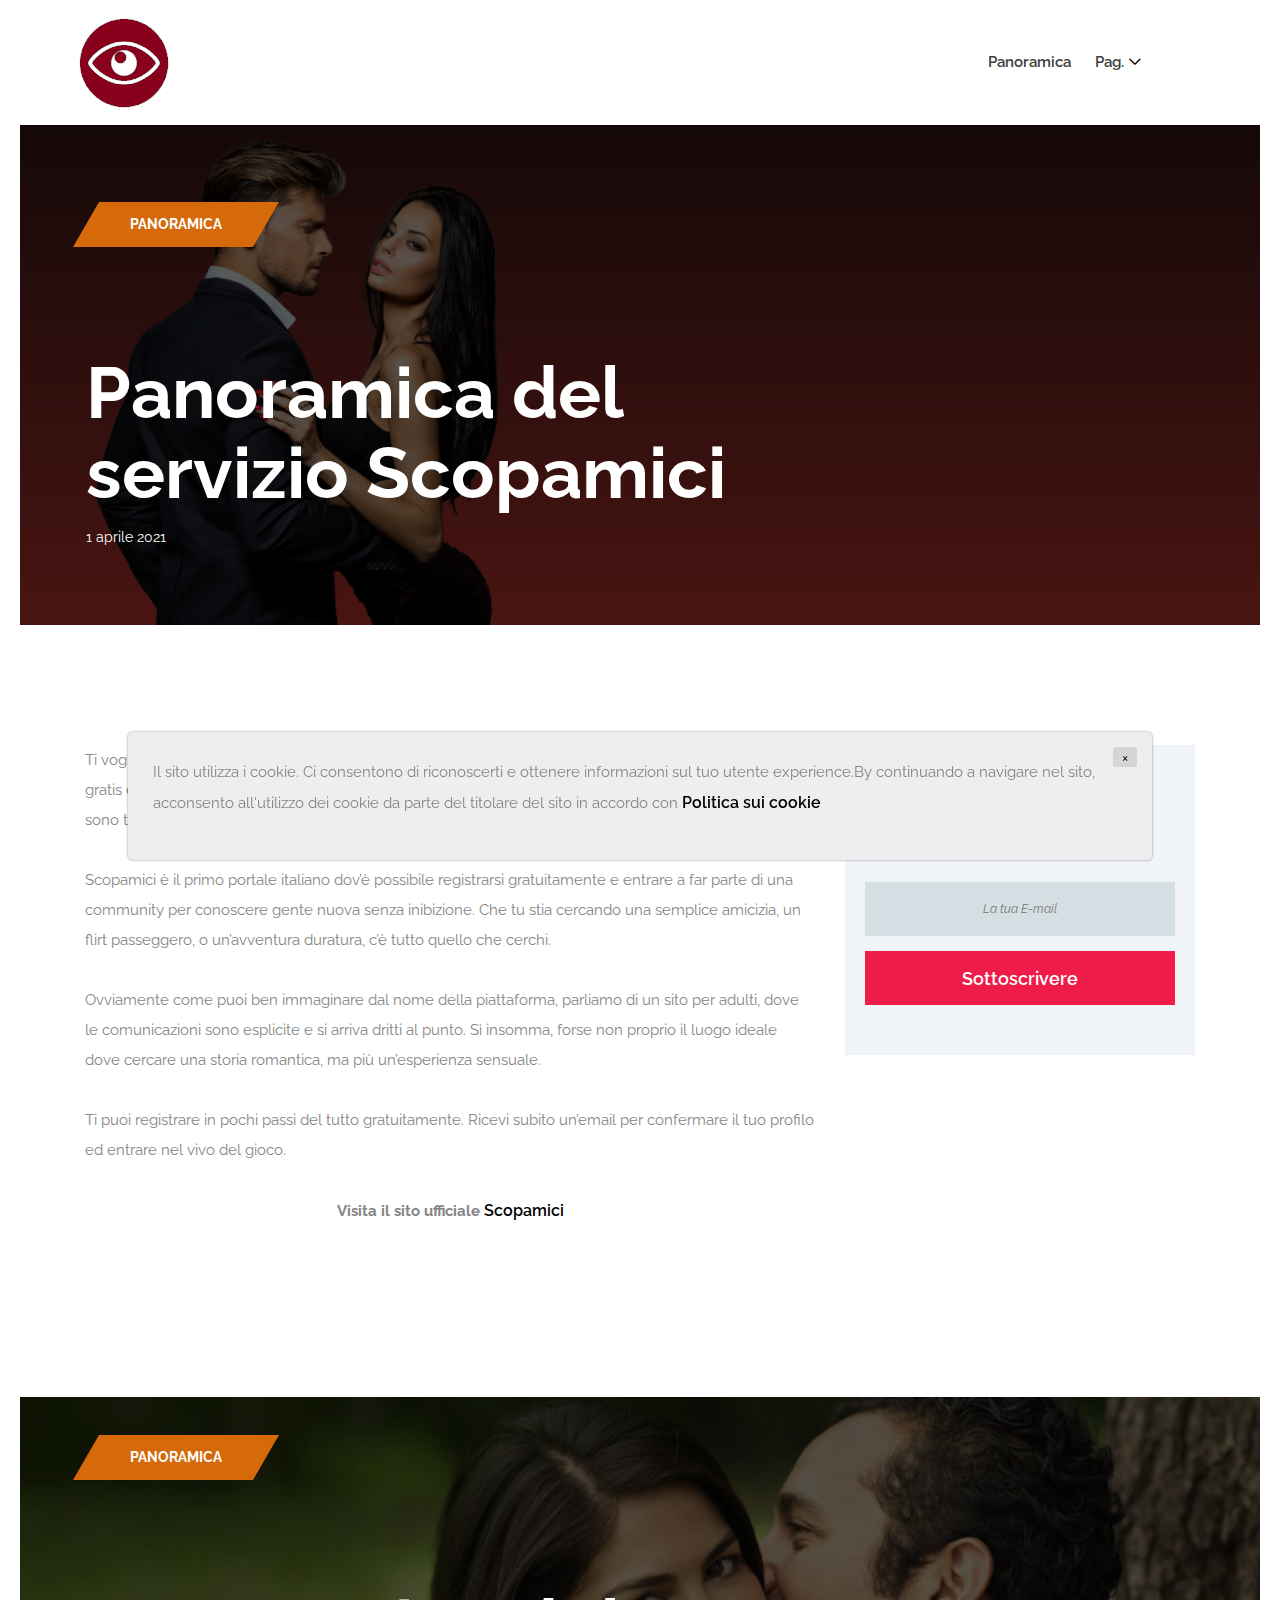
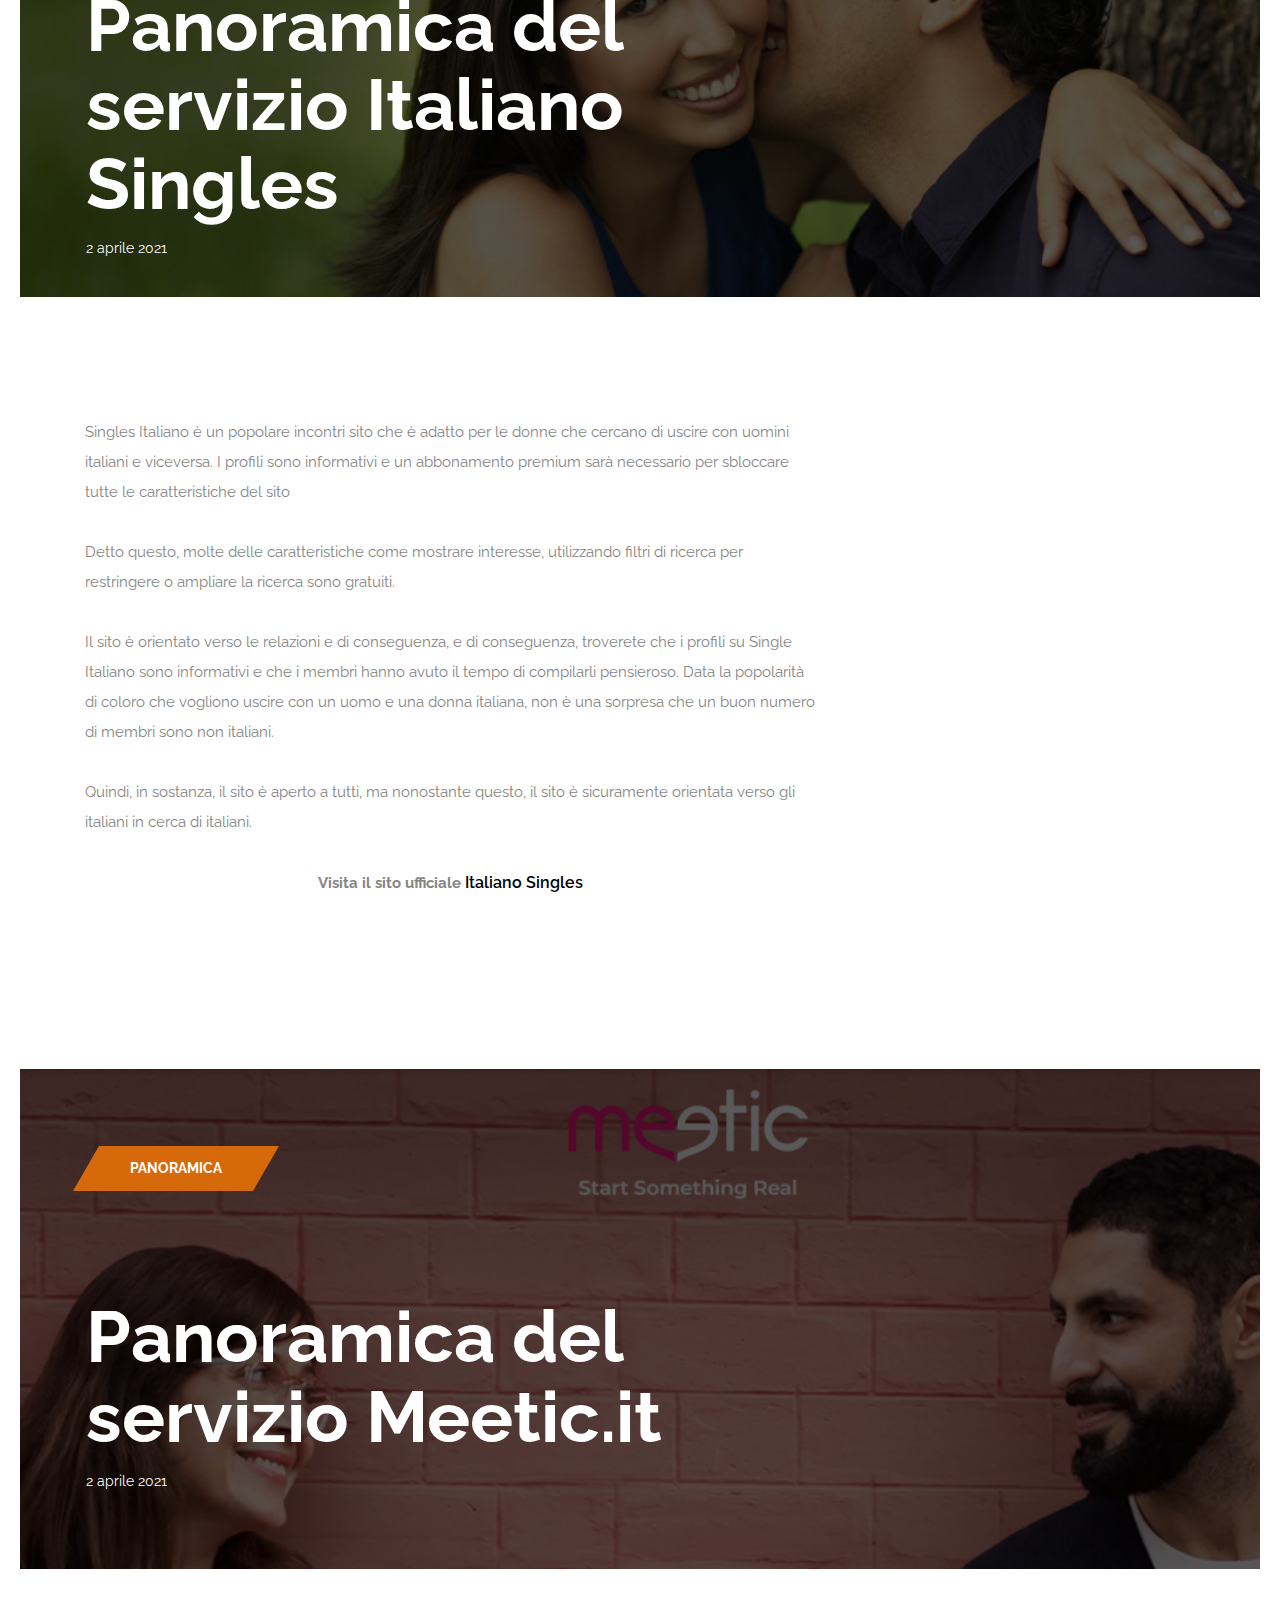
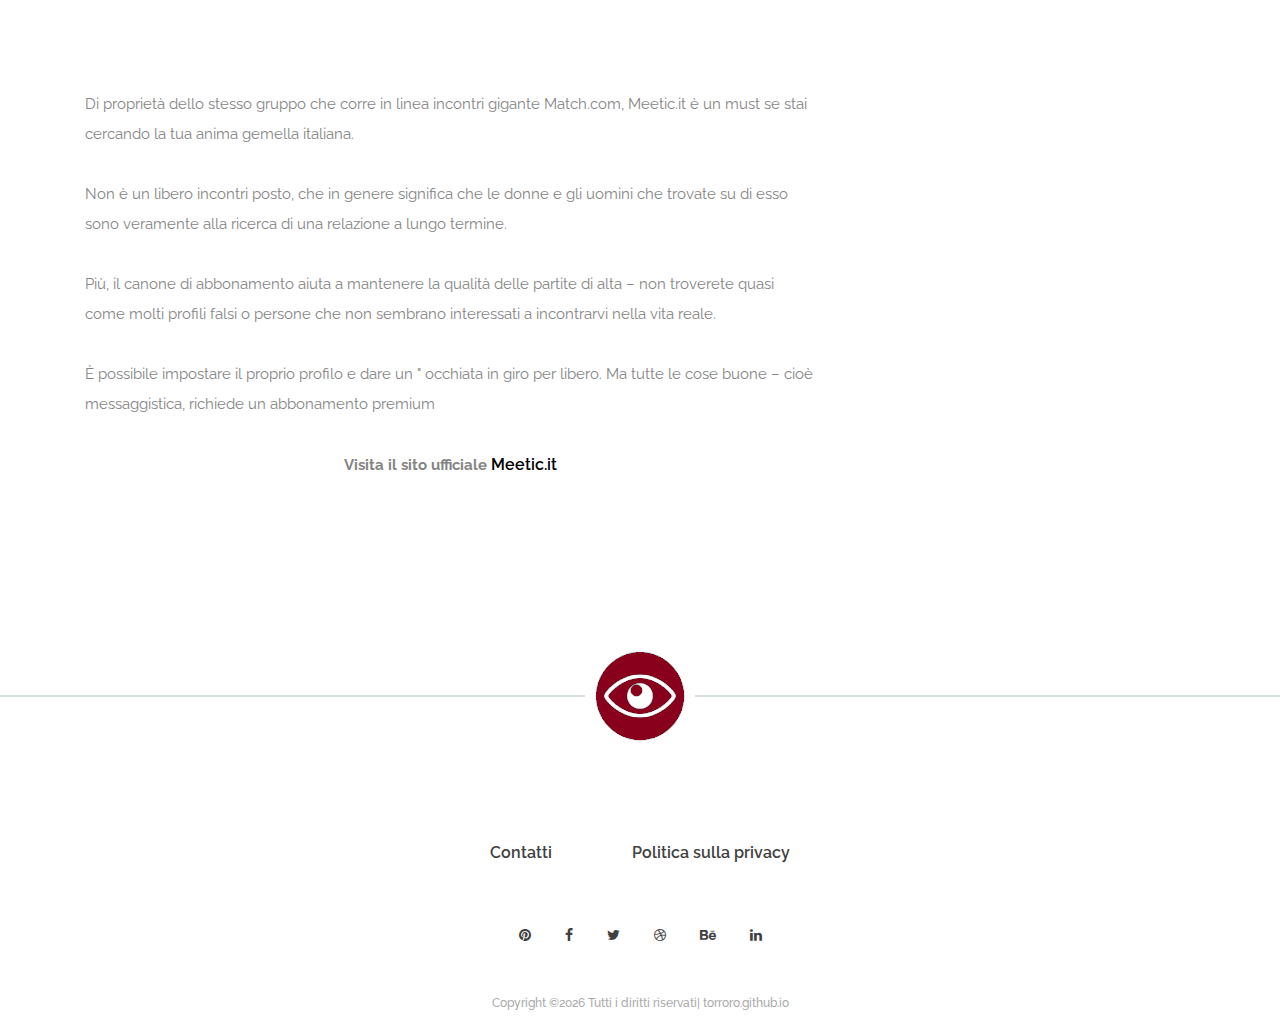
==== commit 9c5e5c28: "Update index.html" ====
--- a/index.html
+++ b/index.html
@@ -107,26 +107,7 @@
     </div>
     <!-- ##### Post Details Title Area End ##### -->
 
-    
-	
-	<!-- ##### Post Details Title Area Start ##### -->
-    <div class="post-details-title-area bg-overlay clearfix" style="background-image: url(img/bg-img/meetic.png); background-position-y: top">
-        <div class="container-fluid h-100">
-            <div class="row h-100 align-items-center">
-                <div class="col-12 col-lg-8">
-                    <!-- Post Content -->
-                    <div class="post-content">
-                        <p class="tag"><span>Panoramica</span></p>
-                        <p class="post-title">Panoramica del servizio Meetic.it</p>
-                        <div class="d-flex align-items-center">
-                            <span class="post-date mr-30">2 aprile 2021</span>
-                        </div>
-                    </div>
-                </div>
-            </div>
-        </div>
-    </div>
-    <!-- ##### Post Details Title Area End ##### -->
+
 	
 	<!-- ##### Post Details Area Start ##### -->
     <section class="post-news-area section-padding-100-0 mb-70">
@@ -164,8 +145,73 @@
             </div>
         </div>
     </section>
+
+	
+	<!-- ##### Post Details Title Area Start ##### -->
+    <div class="post-details-title-area bg-overlay clearfix" style="background-image: url(img/bg-img/itsing.png); background-position-y: top">
+        <div class="container-fluid h-100">
+            <div class="row h-100 align-items-center">
+                <div class="col-12 col-lg-8">
+                    <!-- Post Content -->
+                    <div class="post-content">
+                        <p class="tag"><span>Panoramica</span></p>
+                        <p class="post-title">Panoramica del servizio Italiano Singles</p>
+                        <div class="d-flex align-items-center">
+                            <span class="post-date mr-30">2 aprile 2021</span>
+                        </div>
+                    </div>
+                </div>
+            </div>
+        </div>
+    </div>
+    <!-- ##### Post Details Title Area End ##### -->
+
+    <!-- ##### Post Details Area Start ##### -->
+    <section class="post-news-area section-padding-100-0 mb-70">
+        <div class="container">
+            <div class="row justify-content-center">
+                <!-- Post Details Content Area -->
+                <div class="col-12 col-lg-8">
+                    <div class="post-details-content mb-100">
+                        <p>Singles Italiano è un popolare incontri sito che è adatto per le donne che cercano di uscire con uomini italiani e viceversa. I profili sono informativi e un abbonamento premium sarà necessario per sbloccare tutte le caratteristiche del sito</p>
+                        <p>Detto questo, molte delle caratteristiche come mostrare interesse, utilizzando filtri di ricerca per restringere o ampliare la ricerca sono gratuiti.</p>
+                        <p>Il sito è orientato verso le relazioni e di conseguenza, e di conseguenza, troverete che i profili su Single Italiano sono informativi e che i membri hanno avuto il tempo di compilarli pensieroso. Data la popolarità di coloro che vogliono uscire con un uomo e una donna italiana, non è una sorpresa che un buon numero di membri sono non italiani.</p>
+                        <p>Quindi, in sostanza, il sito è aperto a tutti, ma nonostante questo, il sito è sicuramente orientata verso gli italiani in cerca di italiani.</p>
+						<p style="text-align:center"><strong>Visita il sito ufficiale <a target="_blank" href="https://italianosingles.com">Italiano Singles</a></strong></p>
+                    </div>
+
+                </div>
+
+                <!-- Sidebar Widget -->
+                <div class="col-12 col-sm-9 col-md-6 col-lg-4">
+                    <div class="sidebar-area">
+                    </div>
+                </div>
+            </div>
+        </div>
+    </section>
     <!-- ##### Post Details Area End ##### -->
-
+	
+	    <!-- ##### Post Details Area End ##### -->
+<!-- ##### Post Details Title Area Start ##### -->
+    <div class="post-details-title-area bg-overlay clearfix" style="background-image: url(img/bg-img/meetic.png); background-position-y: top">
+        <div class="container-fluid h-100">
+            <div class="row h-100 align-items-center">
+                <div class="col-12 col-lg-8">
+                    <!-- Post Content -->
+                    <div class="post-content">
+                        <p class="tag"><span>Panoramica</span></p>
+                        <p class="post-title">Panoramica del servizio Meetic.it</p>
+                        <div class="d-flex align-items-center">
+                            <span class="post-date mr-30">2 aprile 2021</span>
+                        </div>
+                    </div>
+                </div>
+            </div>
+        </div>
+    </div>
+    <!-- ##### Post Details Title Area End ##### -->
+	
     <!-- ##### Post Details Area Start ##### -->
     <section class="post-news-area section-padding-100-0 mb-70">
         <div class="container">
@@ -191,53 +237,6 @@
         </div>
     </section>
     <!-- ##### Post Details Area End ##### -->
-	
-	<!-- ##### Post Details Title Area Start ##### -->
-    <div class="post-details-title-area bg-overlay clearfix" style="background-image: url(img/bg-img/itsing.png); background-position-y: top">
-        <div class="container-fluid h-100">
-            <div class="row h-100 align-items-center">
-                <div class="col-12 col-lg-8">
-                    <!-- Post Content -->
-                    <div class="post-content">
-                        <p class="tag"><span>Panoramica</span></p>
-                        <p class="post-title">Panoramica del servizio Italiano Singles</p>
-                        <div class="d-flex align-items-center">
-                            <span class="post-date mr-30">2 aprile 2021</span>
-                        </div>
-                    </div>
-                </div>
-            </div>
-        </div>
-    </div>
-    <!-- ##### Post Details Title Area End ##### -->
-
-    <!-- ##### Post Details Area Start ##### -->
-    <section class="post-news-area section-padding-100-0 mb-70">
-        <div class="container">
-            <div class="row justify-content-center">
-                <!-- Post Details Content Area -->
-                <div class="col-12 col-lg-8">
-                    <div class="post-details-content mb-100">
-                        <p>Singles Italiano è un popolare incontri sito che è adatto per le donne che cercano di uscire con uomini italiani e viceversa. I profili sono informativi e un abbonamento premium sarà necessario per sbloccare tutte le caratteristiche del sito</p>
-                        <p>Detto questo, molte delle caratteristiche come mostrare interesse, utilizzando filtri di ricerca per restringere o ampliare la ricerca sono gratuiti.</p>
-                        <p>Il sito è orientato verso le relazioni e di conseguenza, e di conseguenza, troverete che i profili su Single Italiano sono informativi e che i membri hanno avuto il tempo di compilarli pensieroso. Data la popolarità di coloro che vogliono uscire con un uomo e una donna italiana, non è una sorpresa che un buon numero di membri sono non italiani.</p>
-                        <p>Quindi, in sostanza, il sito è aperto a tutti, ma nonostante questo, il sito è sicuramente orientata verso gli italiani in cerca di italiani.</p>
-						<p style="text-align:center"><strong>Visita il sito ufficiale <a target="_blank" href="https://italianosingles.com">Italiano Singles</a></strong></p>
-                    </div>
-
-                </div>
-
-                <!-- Sidebar Widget -->
-                <div class="col-12 col-sm-9 col-md-6 col-lg-4">
-                    <div class="sidebar-area">
-                    </div>
-                </div>
-            </div>
-        </div>
-    </section>
-    <!-- ##### Post Details Area End ##### -->
-	
-	
 
     <!-- ##### Footer Area Start ##### -->
     <footer class="footer-area">
@@ -312,4 +311,4 @@
 	</script>
 </body>
 
-</html>+</html>
